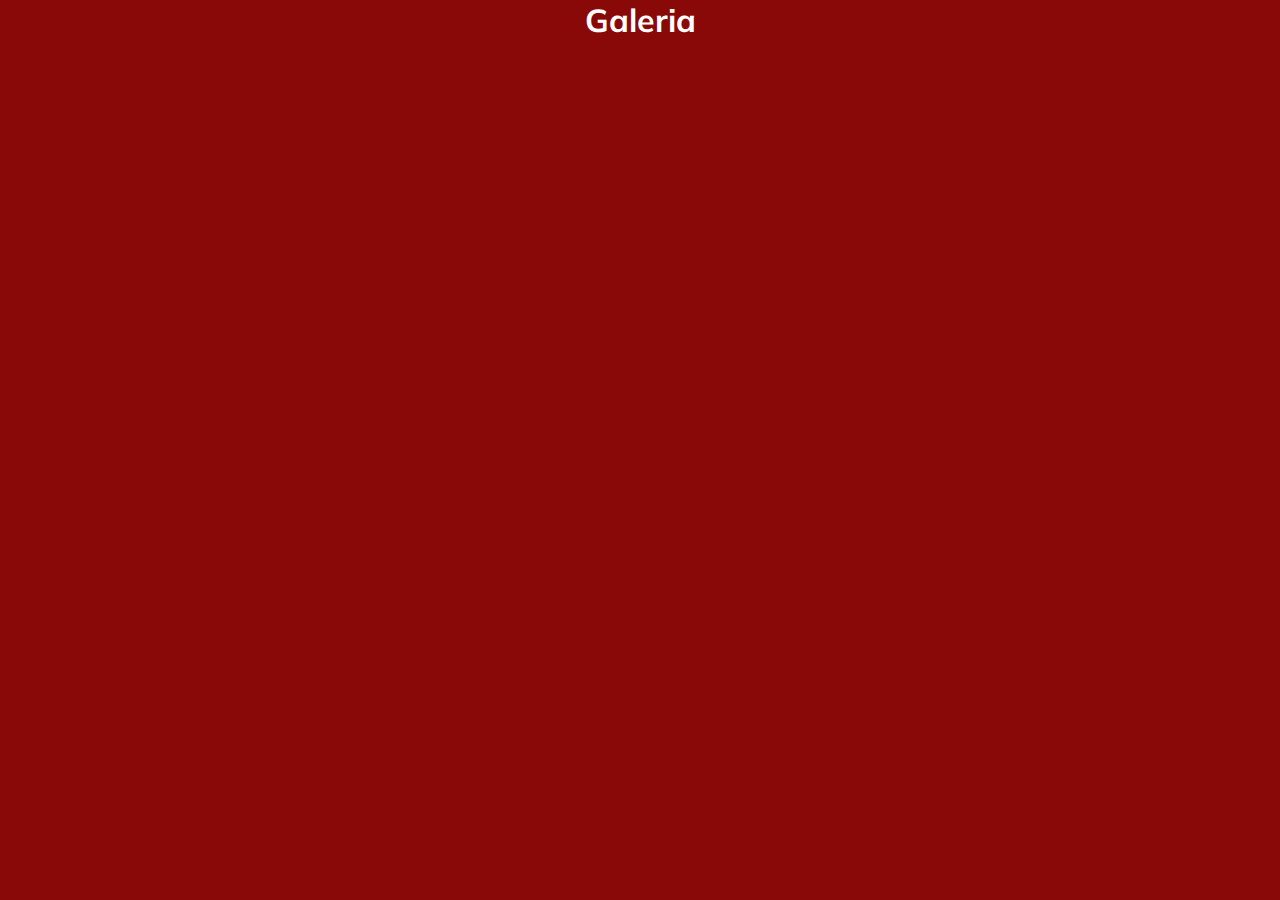
==== pages/galeria.html @ 53d9d7e4 "4x0 palmeiras" ====
<!DOCTYPE html>
<html lang="en">
<head>
    <meta charset="UTF-8">
    <meta name="viewport" content="width=device-width, initial-scale=1.0">
    <link rel="preconnect" href="https://fonts.googleapis.com">
    <link rel="preconnect" href="https://fonts.gstatic.com" crossorigin>
    <link href="https://fonts.googleapis.com/css2?family=Mate&family=Mulish:ital,wght@0,200;0,400;1,200&display=swap" rel="stylesheet">
    <link rel="stylesheet" href="../css/galeria.css">
    <title>Galeria</title>

</head>
<body>
   <header> 
       <h1 class="titulo"> Galeria</h1>
   </header> 
   <main>
       <img src="" alt="">
   </main>
   <footer></footer>
</body>
</html>
---- css/galeria.css ----
* {
    margin : 0;
    padding: 0;
    box-sizing: border-box;
}

a {
    text-decoration: none;
    color: white;
}

ul, ol {
    list-style: none;
}

body {
    background-color: #890909;
    flex-grow: 1;
    height: 100vh;
}

.titulo {
    display: flex;
    justify-content: center;
    align-items: center;
    color: #ffffff;
    font-family: 'Mulish' ;

}
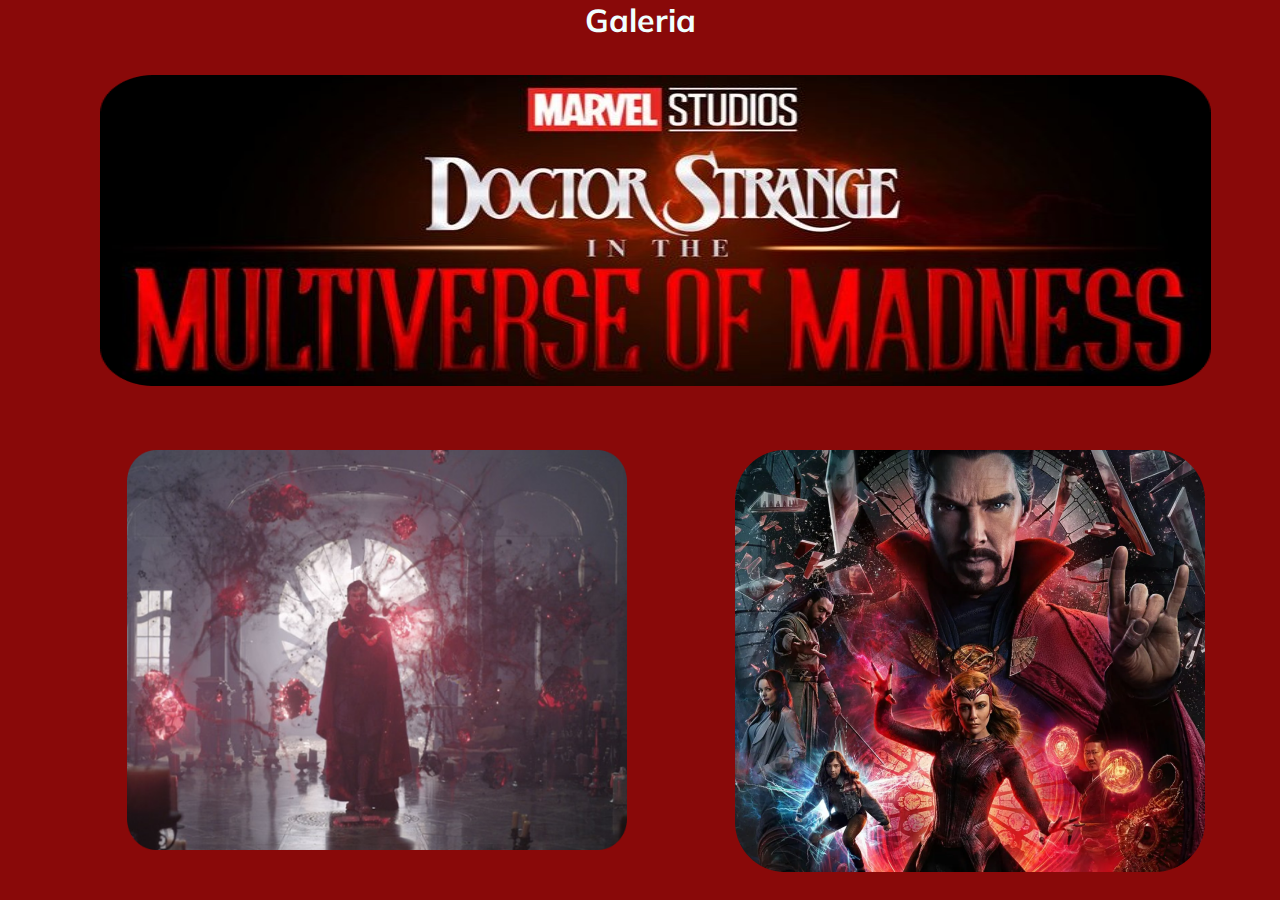
==== commit 76c92dad: "segundo commit" ====
--- a/pages/galeria.html
+++ b/pages/galeria.html
@@ -15,7 +15,11 @@
        <h1 class="titulo"> Galeria</h1>
    </header> 
    <main>
-       <img src="" alt="">
+        <img src="../Images/by 1.png" alt="" class="img1">
+        <img src="../Images/trevoso 1.png" alt="" class="img2">
+        <img src="../Images/movie 1.png" alt="" class="img3">
+        <img src="../Images/doutor-estranho 1.png" alt="" class="img4">
+
    </main>
    <footer></footer>
 </body>
--- a/css/galeria.css
+++ b/css/galeria.css
@@ -1,29 +1,60 @@
+:root {
+    --accent-color :#890909;
+}
+
 * {
     margin : 0;
     padding: 0;
     box-sizing: border-box;
 }
-
-a {
-    text-decoration: none;
-    color: white;
+body{
+    background-color: var(--accent-color);
+    font-family: 'Mulish';
+}
+main {
+    flex-grow: 100vh;
+    display: flex;
+    
 }
 
-ul, ol {
-    list-style: none;
+h1{
+    color: azure;
 }
-
-body {
-    background-color: #890909;
-    flex-grow: 1;
-    height: 100vh;
-}
-
-.titulo {
+.titulo{
     display: flex;
     justify-content: center;
     align-items: center;
-    color: #ffffff;
-    font-family: 'Mulish' ;
+}
+
+.img1{
+    position: absolute;
+    width: 1111px;
+    height: 311px;
+    left: 100px;
+    top: 75px; 
+}
+
+.img2{
+    position: absolute;
+    width: 500px;
+    height: 400px;
+    left: 127px;
+    top: 450px;
+}
+
+.img3{
+    position: absolute;
+    width: 486px;
+    height: 777px;
+    left: 1297px;
+    top: 79px;
+}
+
+.img4{
+    position: absolute;
+    width: 470px;   
+    height: 422px;
+    left: 735px;
+    top: 450px;
 
 }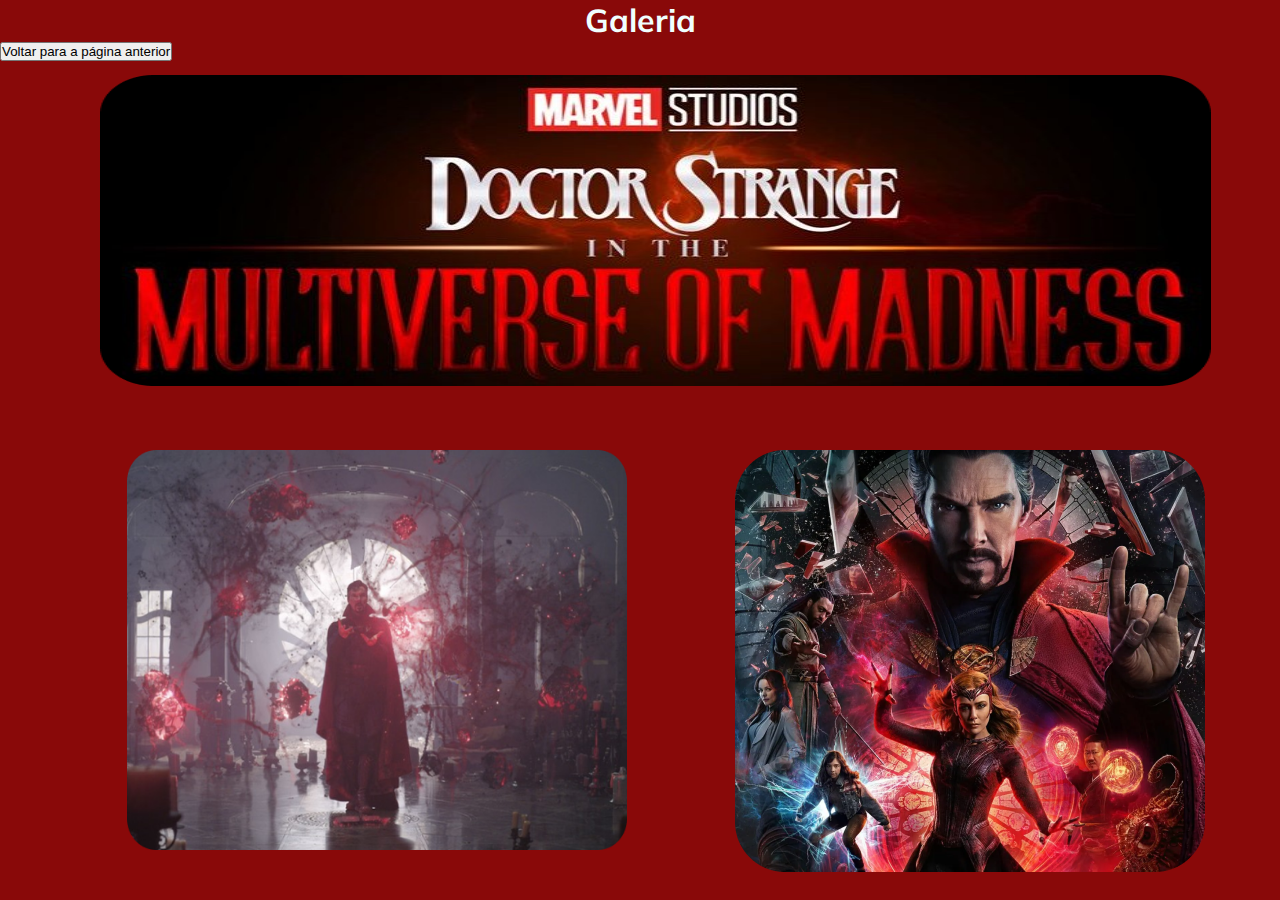
==== commit 5be4d7c1: "ReadMe" ====
--- a/pages/galeria.html
+++ b/pages/galeria.html
@@ -21,6 +21,10 @@
         <img src="../Images/doutor-estranho 1.png" alt="" class="img4">
 
    </main>
-   <footer></footer>
+   <footer>
+    <button>
+        Voltar para a página anterior
+    </button>
+   </footer>
 </body>
 </html>